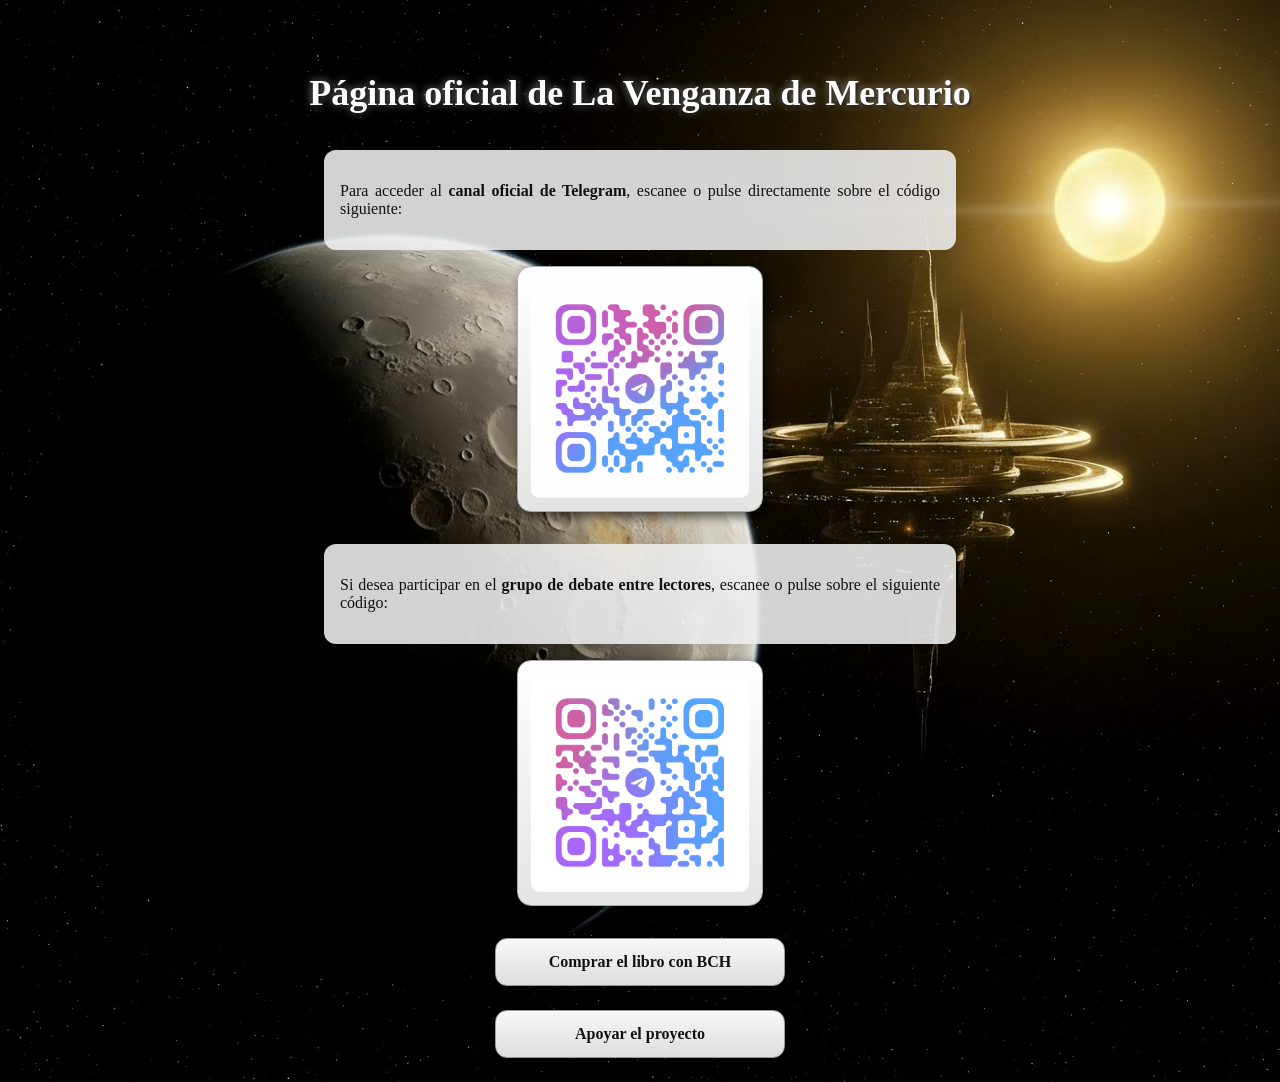
==== index.html @ 46b96322 "index.html" ====
<!DOCTYPE html>
<html lang="es-ES">
<head>
<meta charset="utf-8">
<title>Comunidad – La Venganza de Mercurio</title>
<meta name="viewport" content="width=device-width, initial-scale=1.0">
<meta name="robots" content="noindex, nofollow">

<style>

body {
  font-family: Georgia, serif;
  margin: 0;
  padding: 0;
  background: url('portadaWEB.jpg') no-repeat center center fixed;
  background-size: cover;
  color: #111;
}

/* TÍTULO PRINCIPAL VISTOSO */
.titulo-principal {
  text-align: center;
  font-family: Georgia, serif;
  font-size: 36px;
  font-weight: bold;
  margin: 2em auto 1em auto;
  color: #fff;
  text-shadow:
    2px 2px 4px rgba(0,0,0,0.7),
    0 0 8px rgba(255,255,255,0.4),
    0 0 12px rgba(255,255,255,0.2);
}

/* BLOQUES DE TEXTO */
.bloque {
  background-color: rgba(240,240,240,0.88);
  margin: 2em auto 1em auto;
  padding: 1em;
  border-radius: 12px;
  max-width: 600px;
  text-align: justify;
}

/* BOTONES ESTILO 3D CON SOMBRA VISIBLE */

/* QR COMO BOTÓN */
.qr-boton {
  display: block;
  margin: 1em auto 2em auto;
  max-width: 220px;
  padding: 12px;
  background: linear-gradient(to bottom, #ffffff, #e4e4e4);
  border-radius: 14px;
  border: 1px solid #aaa;
  text-decoration: none;

  /* Sombra clara y visible */
  box-shadow:
    6px 6px 10px rgba(0,0,0,0.45),   /* sombra principal visible */
    0 0 8px rgba(0,0,0,0.25),         /* difusa alrededor */
    inset 0 1px 0 rgba(255,255,255,0.3); /* borde iluminado superior */

  transition: all 0.15s ease;
}

.qr-boton img {
  width: 100%;
  height: auto;
  display: block;
  pointer-events: none;
}

.qr-boton:active {
  transform: translate(4px, 4px);  /* baja hacia abajo y derecha */
  box-shadow:
    2px 2px 5px rgba(0,0,0,0.3),
    0 0 5px rgba(0,0,0,0.18),
    inset 0 1px 0 rgba(255,255,255,0.2);
}

/* BOTONES CLÁSICOS */
.boton-clasico {
  display: block;
  margin: 1.5em auto;
  max-width: 260px;
  padding: 14px;
  text-align: center;
  font-weight: bold;
  text-decoration: none;
  color: #111;
  background: linear-gradient(to bottom, #f8f8f8, #dddddd);
  border-radius: 12px;
  border: 1px solid #999;

  /* Sombra clara y visible */
  box-shadow:
    6px 6px 12px rgba(0,0,0,0.48),
    0 0 10px rgba(0,0,0,0.25),
    inset 0 1px 0 rgba(255,255,255,0.3);

  transition: all 0.15s ease;
}

.boton-clasico:active {
  transform: translate(4px, 4px);
  box-shadow:
    2px 2px 5px rgba(0,0,0,0.3),
    0 0 5px rgba(0,0,0,0.18),
    inset 0 1px 0 rgba(255,255,255,0.2);
}

</style>
</head>

<body>

<!-- TÍTULO PRINCIPAL -->
<div class="titulo-principal">
  Página oficial de <strong>La Venganza de Mercurio</strong>
</div>

<div class="bloque">
<p>
Para acceder al <strong>canal oficial de Telegram</strong>,
escanee o pulse directamente sobre el código siguiente:
</p>
</div>

<a class="qr-boton" href="https://t.me/+QNcmEJ3c6705ZTk0">
  <img src="qrdelcanaldetelegram.gif" alt="Acceso al canal de Telegram">
</a>

<div class="bloque">
<p>
Si desea participar en el <strong>grupo de debate entre lectores</strong>,
escanee o pulse sobre el siguiente código:
</p>
</div>

<a class="qr-boton" href="https://t.me/+0D5-J6ZGMMdlOGJk">
  <img src="qrdelgrupodedebatedetelegram.gif" alt="Acceso al grupo de debate">
</a>

<a class="boton-clasico" href="compra-bch.html">
Comprar el libro con BCH
</a>

<a class="boton-clasico" href="donaciones.html">
Apoyar el proyecto
</a>

</body>
</html>
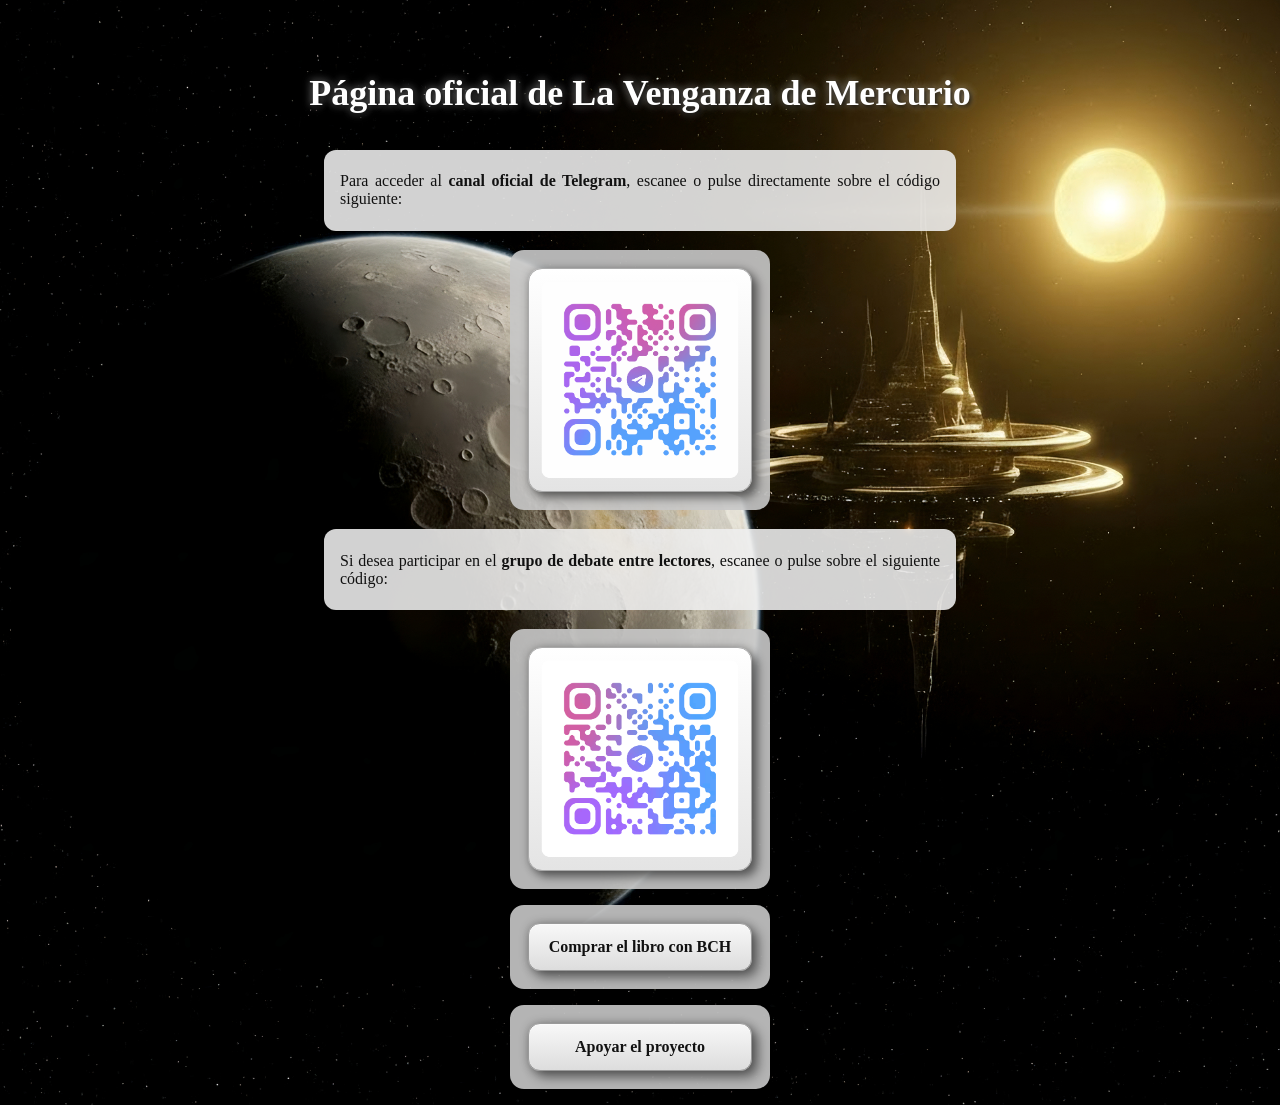
==== commit 15fdca21: "index.html" ====
--- a/index.html
+++ b/index.html
@@ -31,22 +31,34 @@
     0 0 12px rgba(255,255,255,0.2);
 }
 
-/* BLOQUES DE TEXTO */
+/* BLOQUES DE TEXTO CON PADDING REDUCIDO */
 .bloque {
   background-color: rgba(240,240,240,0.88);
-  margin: 2em auto 1em auto;
-  padding: 1em;
+  margin: 1.2em auto;        /* margen vertical */
+  padding: 0.4em 1em;        /* padding vertical reducido a la mitad */
   border-radius: 12px;
   max-width: 600px;
   text-align: justify;
 }
 
-/* BOTONES ESTILO 3D CON SOMBRA VISIBLE */
+/* CONTENEDOR PARA BOTONES CENTRADOS CON ÁREA DE SOMBRA */
+.boton-wrapper {
+  display: flex;
+  justify-content: center;
+  align-items: center;
+  margin: 1em auto;
+  padding: 18px; 
+  background-color: rgba(200,200,200,0.9); /* gris opaco para sombras */
+  border-radius: 14px;
+  max-width: 260px;
+  box-sizing: border-box;
+}
+
+/* BOTONES ESTILO 3D CON SOMBRA OSCURA */
 
 /* QR COMO BOTÓN */
 .qr-boton {
   display: block;
-  margin: 1em auto 2em auto;
   max-width: 220px;
   padding: 12px;
   background: linear-gradient(to bottom, #ffffff, #e4e4e4);
@@ -54,11 +66,10 @@
   border: 1px solid #aaa;
   text-decoration: none;
 
-  /* Sombra clara y visible */
   box-shadow:
-    6px 6px 10px rgba(0,0,0,0.45),   /* sombra principal visible */
-    0 0 8px rgba(0,0,0,0.25),         /* difusa alrededor */
-    inset 0 1px 0 rgba(255,255,255,0.3); /* borde iluminado superior */
+    6px 6px 10px rgba(0,0,0,0.45),
+    0 0 8px rgba(0,0,0,0.25),
+    inset 0 1px 0 rgba(255,255,255,0.3);
 
   transition: all 0.15s ease;
 }
@@ -71,7 +82,7 @@
 }
 
 .qr-boton:active {
-  transform: translate(4px, 4px);  /* baja hacia abajo y derecha */
+  transform: translate(4px, 4px);
   box-shadow:
     2px 2px 5px rgba(0,0,0,0.3),
     0 0 5px rgba(0,0,0,0.18),
@@ -81,8 +92,7 @@
 /* BOTONES CLÁSICOS */
 .boton-clasico {
   display: block;
-  margin: 1.5em auto;
-  max-width: 260px;
+  width: 100%;
   padding: 14px;
   text-align: center;
   font-weight: bold;
@@ -92,7 +102,6 @@
   border-radius: 12px;
   border: 1px solid #999;
 
-  /* Sombra clara y visible */
   box-shadow:
     6px 6px 12px rgba(0,0,0,0.48),
     0 0 10px rgba(0,0,0,0.25),
@@ -126,9 +135,12 @@
 </p>
 </div>
 
-<a class="qr-boton" href="https://t.me/+QNcmEJ3c6705ZTk0">
-  <img src="qrdelcanaldetelegram.gif" alt="Acceso al canal de Telegram">
-</a>
+<!-- Botón QR 1 -->
+<div class="boton-wrapper">
+  <a class="qr-boton" href="https://t.me/+QNcmEJ3c6705ZTk0">
+    <img src="qrdelcanaldetelegram.gif" alt="Acceso al canal de Telegram">
+  </a>
+</div>
 
 <div class="bloque">
 <p>
@@ -137,17 +149,26 @@
 </p>
 </div>
 
-<a class="qr-boton" href="https://t.me/+0D5-J6ZGMMdlOGJk">
-  <img src="qrdelgrupodedebatedetelegram.gif" alt="Acceso al grupo de debate">
-</a>
+<!-- Botón QR 2 -->
+<div class="boton-wrapper">
+  <a class="qr-boton" href="https://t.me/+0D5-J6ZGMMdlOGJk">
+    <img src="qrdelgrupodedebatedetelegram.gif" alt="Acceso al grupo de debate">
+  </a>
+</div>
 
-<a class="boton-clasico" href="compra-bch.html">
-Comprar el libro con BCH
-</a>
+<!-- Botones clásicos -->
+<div class="boton-wrapper">
+  <a class="boton-clasico" href="compra-bch.html">
+    Comprar el libro con BCH
+  </a>
+</div>
 
-<a class="boton-clasico" href="donaciones.html">
-Apoyar el proyecto
-</a>
+<div class="boton-wrapper">
+  <a class="boton-clasico" href="donaciones.html">
+    Apoyar el proyecto
+  </a>
+</div>
 
 </body>
 </html>
+
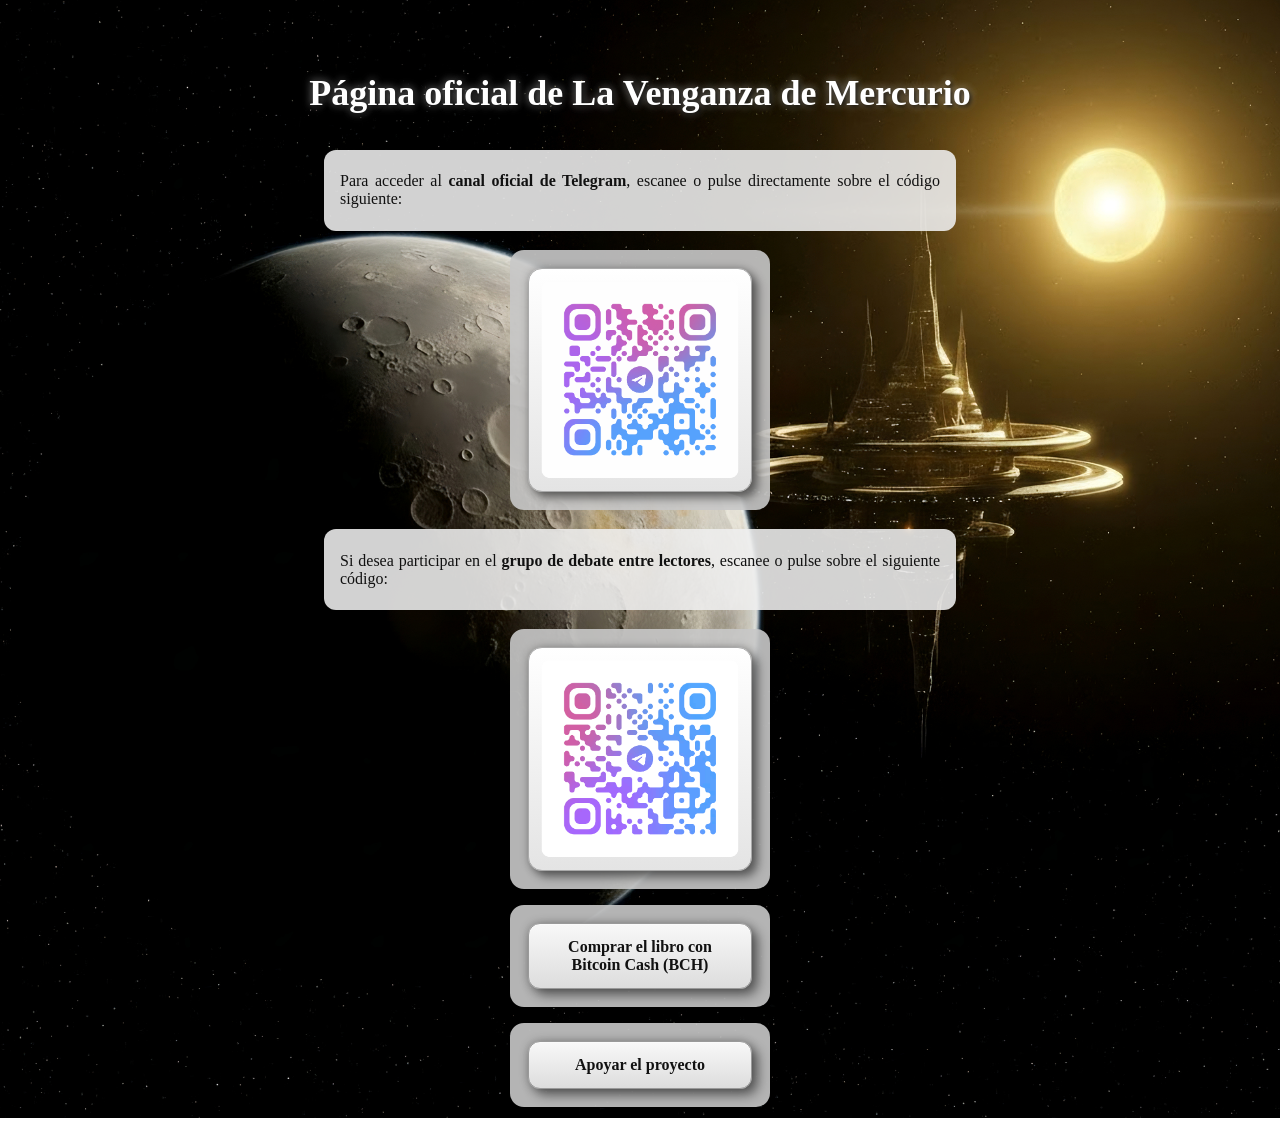
==== commit d5a2b4f7: "index.html" ====
--- a/index.html
+++ b/index.html
@@ -34,27 +34,25 @@
 /* BLOQUES DE TEXTO CON PADDING REDUCIDO */
 .bloque {
   background-color: rgba(240,240,240,0.88);
-  margin: 1.2em auto;        /* margen vertical */
-  padding: 0.4em 1em;        /* padding vertical reducido a la mitad */
+  margin: 1.2em auto;
+  padding: 0.4em 1em;
   border-radius: 12px;
   max-width: 600px;
   text-align: justify;
 }
 
-/* CONTENEDOR PARA BOTONES CENTRADOS CON ÁREA DE SOMBRA */
+/* CONTENEDOR PARA BOTONES */
 .boton-wrapper {
   display: flex;
   justify-content: center;
   align-items: center;
   margin: 1em auto;
   padding: 18px; 
-  background-color: rgba(200,200,200,0.9); /* gris opaco para sombras */
+  background-color: rgba(200,200,200,0.9);
   border-radius: 14px;
   max-width: 260px;
   box-sizing: border-box;
 }
-
-/* BOTONES ESTILO 3D CON SOMBRA OSCURA */
 
 /* QR COMO BOTÓN */
 .qr-boton {
@@ -123,7 +121,6 @@
 
 <body>
 
-<!-- TÍTULO PRINCIPAL -->
 <div class="titulo-principal">
   Página oficial de <strong>La Venganza de Mercurio</strong>
 </div>
@@ -135,7 +132,6 @@
 </p>
 </div>
 
-<!-- Botón QR 1 -->
 <div class="boton-wrapper">
   <a class="qr-boton" href="https://t.me/+QNcmEJ3c6705ZTk0">
     <img src="qrdelcanaldetelegram.gif" alt="Acceso al canal de Telegram">
@@ -149,17 +145,15 @@
 </p>
 </div>
 
-<!-- Botón QR 2 -->
 <div class="boton-wrapper">
   <a class="qr-boton" href="https://t.me/+0D5-J6ZGMMdlOGJk">
     <img src="qrdelgrupodedebatedetelegram.gif" alt="Acceso al grupo de debate">
   </a>
 </div>
 
-<!-- Botones clásicos -->
 <div class="boton-wrapper">
   <a class="boton-clasico" href="compra-bch.html">
-    Comprar el libro con BCH
+    Comprar el libro con Bitcoin Cash (BCH)
   </a>
 </div>
 
@@ -171,4 +165,3 @@
 
 </body>
 </html>
-
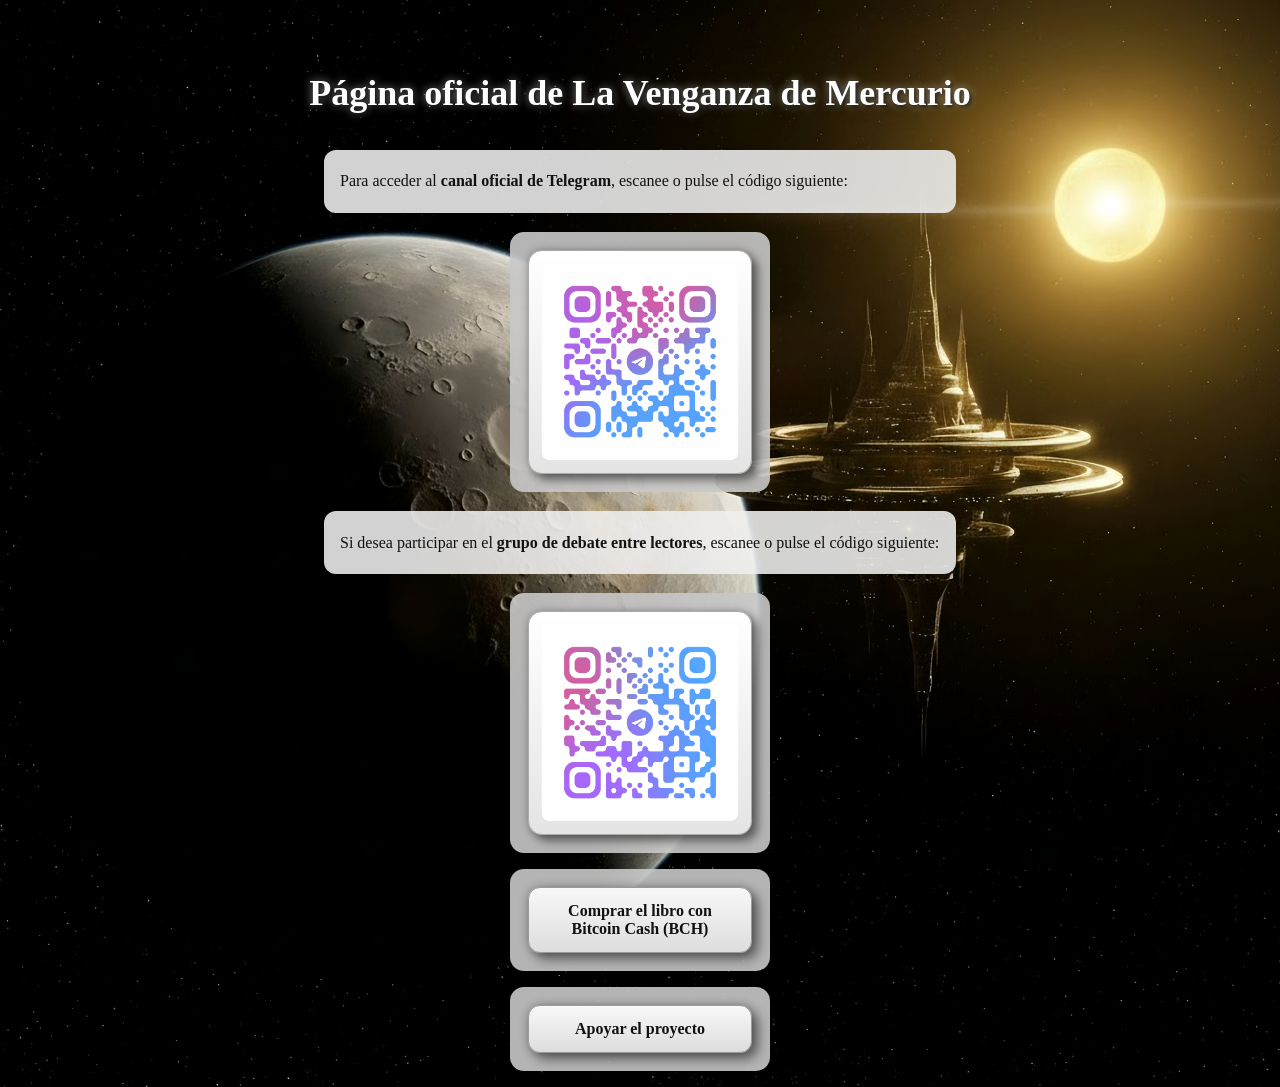
==== commit d38bbe70: "Update index.html" ====
--- a/index.html
+++ b/index.html
@@ -128,7 +128,7 @@
 <div class="bloque">
 <p>
 Para acceder al <strong>canal oficial de Telegram</strong>,
-escanee o pulse directamente sobre el código siguiente:
+escanee o pulse el código siguiente:
 </p>
 </div>
 
@@ -141,7 +141,7 @@
 <div class="bloque">
 <p>
 Si desea participar en el <strong>grupo de debate entre lectores</strong>,
-escanee o pulse sobre el siguiente código:
+escanee o pulse el código siguiente:
 </p>
 </div>
 
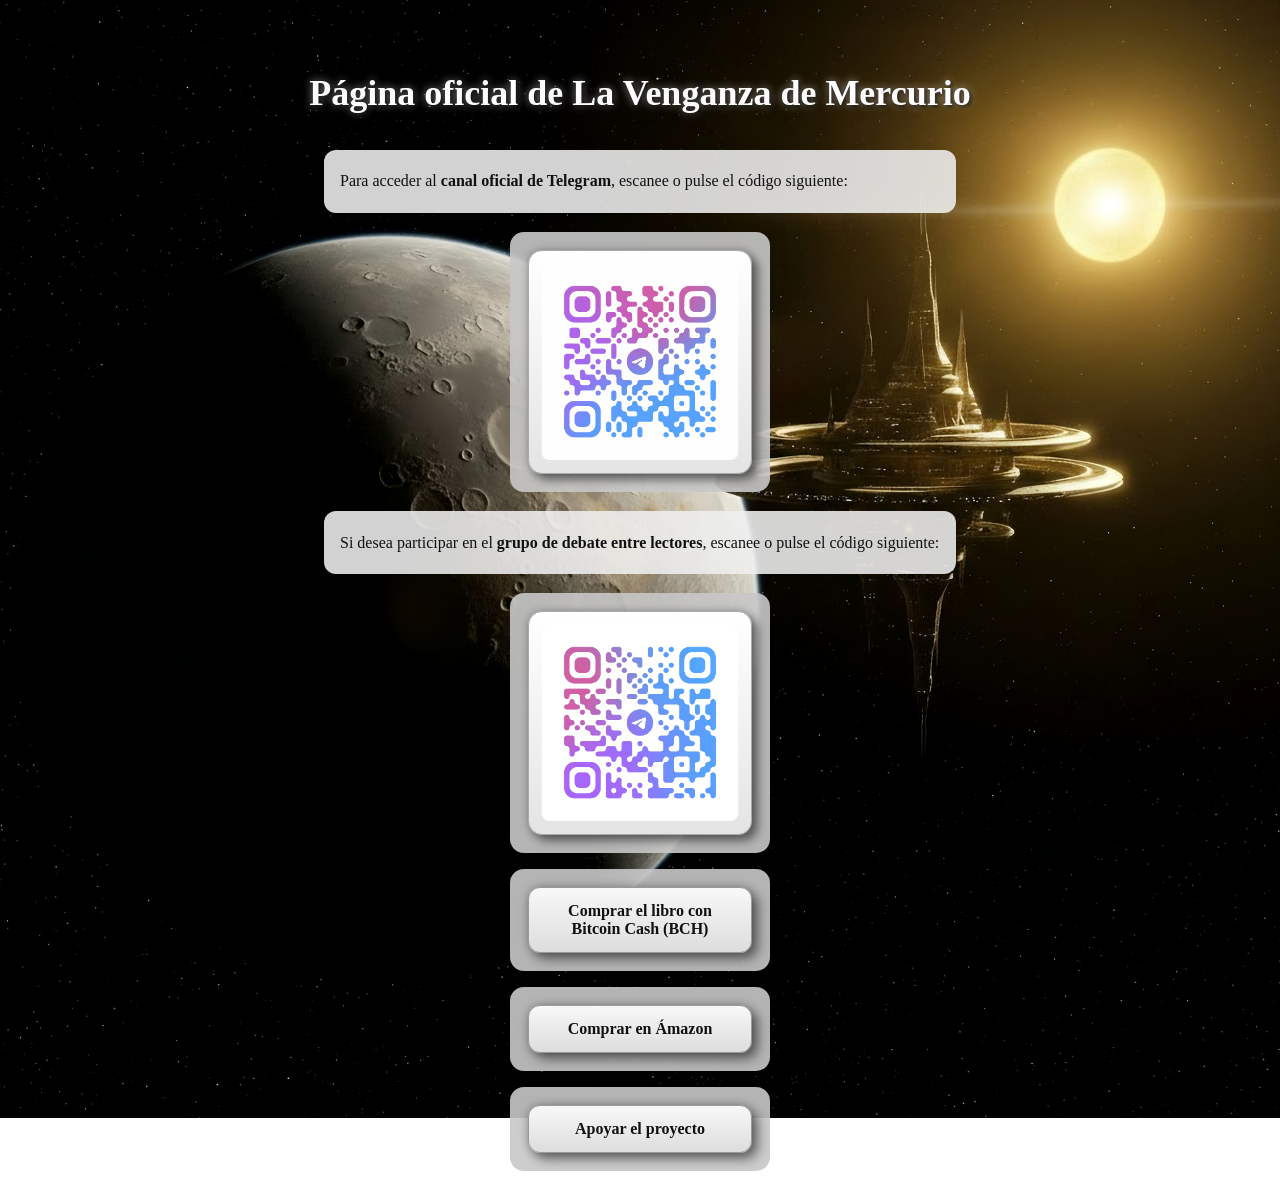
==== commit e42ca85c: "Update index.html" ====
--- a/index.html
+++ b/index.html
@@ -157,6 +157,13 @@
   </a>
 </div>
 
+<!-- NUEVO BOTÓN AMAZON -->
+<div class="boton-wrapper">
+  <a class="boton-clasico" href="https://www.amazon.es/dp/8409803178#" target="_blank">
+    Comprar en Ámazon
+  </a>
+</div>
+
 <div class="boton-wrapper">
   <a class="boton-clasico" href="donaciones.html">
     Apoyar el proyecto
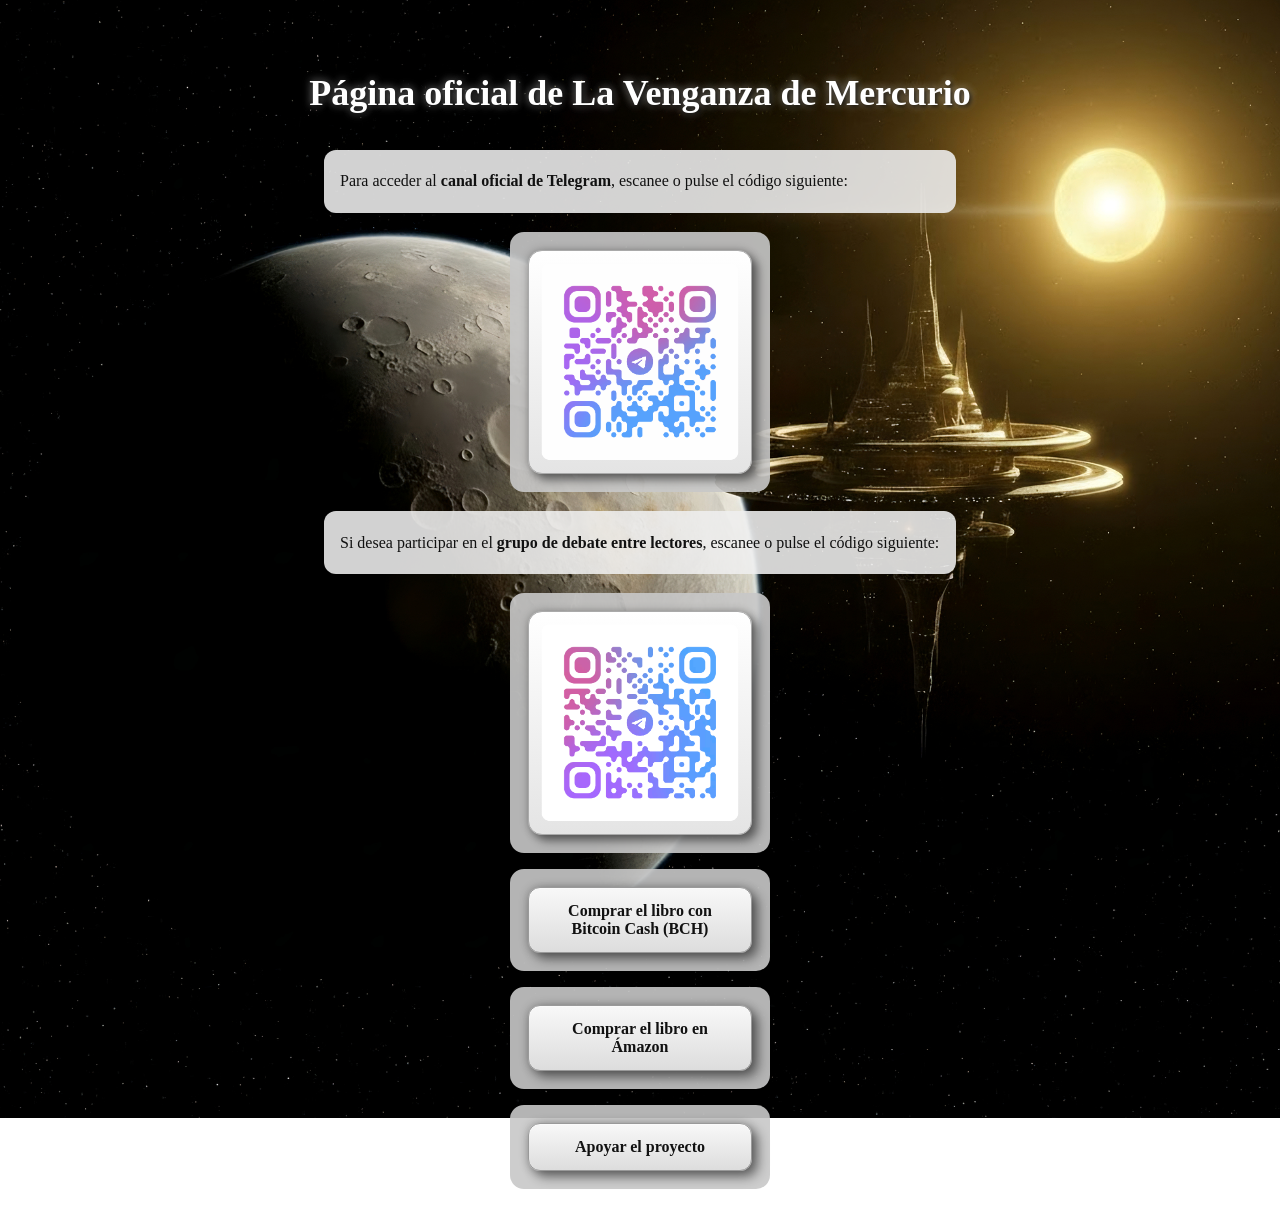
==== commit 519036a3: "Update index.html" ====
--- a/index.html
+++ b/index.html
@@ -160,7 +160,7 @@
 <!-- NUEVO BOTÓN AMAZON -->
 <div class="boton-wrapper">
   <a class="boton-clasico" href="https://www.amazon.es/dp/8409803178#" target="_blank">
-    Comprar en Ámazon
+    Comprar el libro en Ámazon
   </a>
 </div>
 
